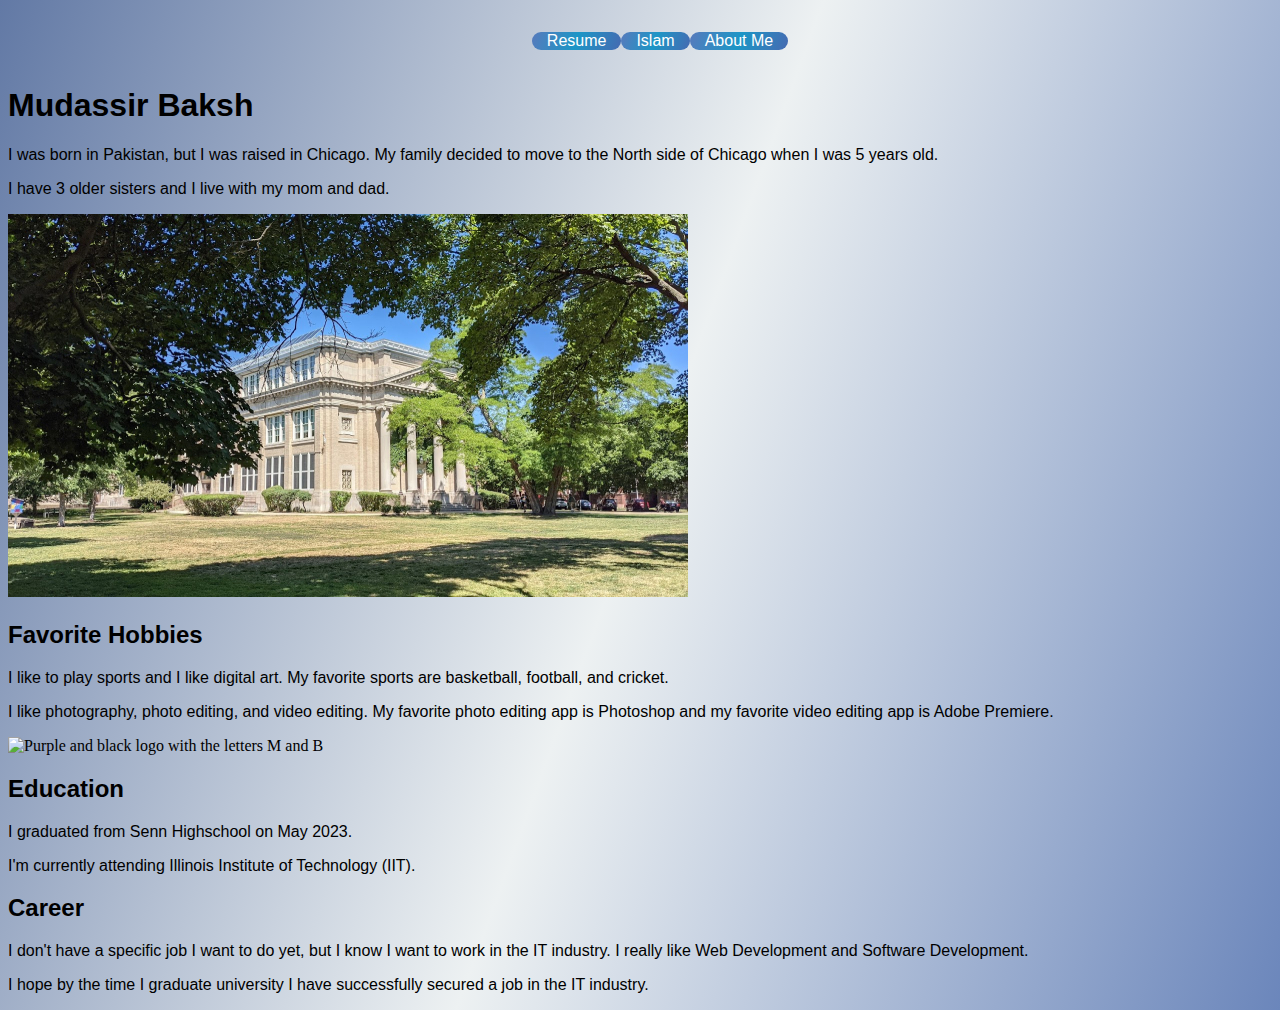
==== aboutme.html @ e6018a19 "aboutme.html" ====
<!DOCTYPE html>
<html lang="en">
  <head>
    <meta charset="utf-8">
    <title>About Me</title>
  </head>
  <body>
    <header>
      <nav>
        <ul>
          <li><a href="index.html">Resume</a></li>
          <li><a href="islam.html">Islam</a></li>
          <li><a href="aboutme.html">About Me</a></li>
          <link rel="stylesheet" href="style.css">
        </ul>
      </nav>
    </header>
    <section>
      <div class="box">
        <h1 class="heading">Mudassir Baksh</h1>
        <p class="text">I was born in Pakistan, but I was raised in Chicago. My family decided to move to the North side of Chicago when I was 5 years old.</p>
        <p class="text">I have 3 older sisters and I live with my mom and dad.</p>
        <img src="images/senn.jpg" alt="Front lawn of Senn Highschool in daylight" class="senn">
      </div>
      <div class="box">
        <h2 class="heading">Favorite Hobbies</h2>
        <p class="text"> I like to play sports and I like digital art. My favorite sports are basketball, football, and cricket.</p> 
        <p class="text">I like photography, photo editing, and video editing. My favorite photo editing app is Photoshop and my favorite video editing app is Adobe Premiere.</p>
        <img src="images/logo.gif" alt="Purple and black logo with the letters M and B" class="logo">
      </div>
      <div class="box">
        <h2 class="heading">Education</h2>
        <p class="text">I graduated from Senn Highschool on May 2023.</p>
        <p class="text">I'm currently attending Illinois Institute of Technology (IIT).</p>
      </div>
      <div class="box">
        <h2 class="heading">Career</h2>
        <p class="text">I don't have a specific job I want to do yet, but I know I want to work in the IT industry. I really like Web Development and Software Development.</p>
        <p class="text">I hope by the time I graduate university I have successfully secured a job in the IT industry.</p>
      </div>
    </section>
  </body>
</html>
---- style.css ----
body {
    background: linear-gradient(110deg, #6279a5, #edf1f2, #6b86bb);;
}
h1, h2, h3 {
    font-family: 'Trebuchet MS', 'Lucida Sans Unicode', 'Lucida Grande', 'Lucida Sans', Arial, sans-serif;
}
li, p {
    list-style-type: none;
    font-family: 'Trebuchet MS', 'Lucida Sans Unicode', 'Lucida Grande', 'Lucida Sans', Arial, sans-serif;
}
nav ul li {
    list-style-type: none;
    background: linear-gradient(110deg, #577abc, #1d96c6, #466ab1);;
    float: right;
    border-radius: 20px;
}
nav ul li a{
    text-decoration: none;
    padding: 6px 15px;
    color: white
}
nav ul li a:hover{
    background-color: white;
    color: black;
}
nav ul{
    display: flex;
    justify-content: center;
    align-items: center;
    height: 50px;
}
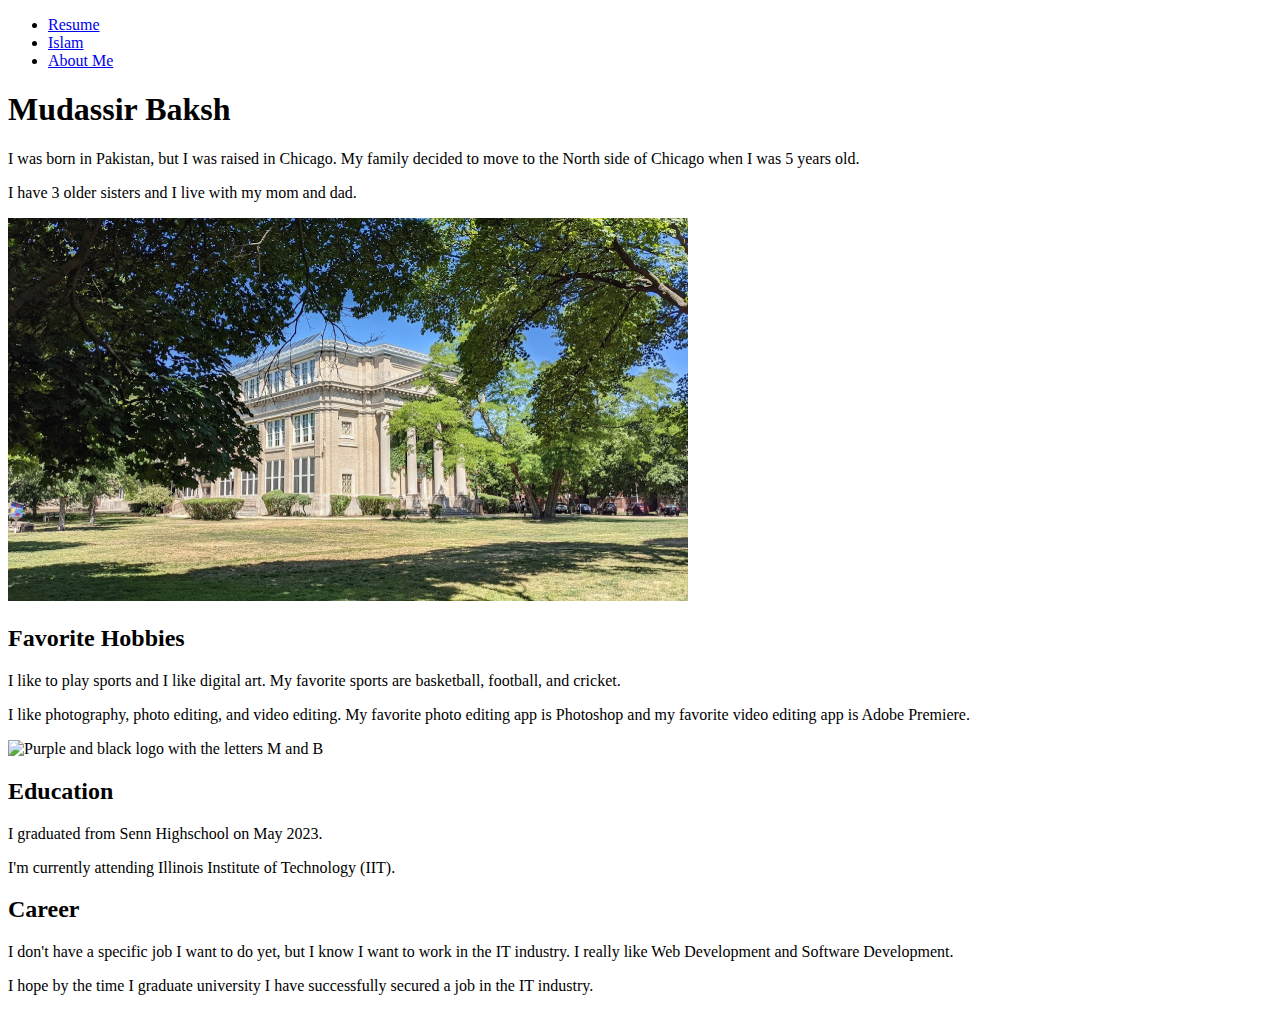
==== commit 79128acf: "html" ====
--- a/aboutme.html
+++ b/aboutme.html
@@ -11,29 +11,29 @@
           <li><a href="index.html">Resume</a></li>
           <li><a href="islam.html">Islam</a></li>
           <li><a href="aboutme.html">About Me</a></li>
-          <link rel="stylesheet" href="style.css">
+          <link rel="stylesheet" href="aboutme.css">
         </ul>
       </nav>
     </header>
     <section>
-      <div class="box">
+      <div>
         <h1 class="heading">Mudassir Baksh</h1>
         <p class="text">I was born in Pakistan, but I was raised in Chicago. My family decided to move to the North side of Chicago when I was 5 years old.</p>
         <p class="text">I have 3 older sisters and I live with my mom and dad.</p>
         <img src="images/senn.jpg" alt="Front lawn of Senn Highschool in daylight" class="senn">
       </div>
-      <div class="box">
+      <div>
         <h2 class="heading">Favorite Hobbies</h2>
         <p class="text"> I like to play sports and I like digital art. My favorite sports are basketball, football, and cricket.</p> 
         <p class="text">I like photography, photo editing, and video editing. My favorite photo editing app is Photoshop and my favorite video editing app is Adobe Premiere.</p>
         <img src="images/logo.gif" alt="Purple and black logo with the letters M and B" class="logo">
       </div>
-      <div class="box">
+      <div>
         <h2 class="heading">Education</h2>
         <p class="text">I graduated from Senn Highschool on May 2023.</p>
         <p class="text">I'm currently attending Illinois Institute of Technology (IIT).</p>
       </div>
-      <div class="box">
+      <div>
         <h2 class="heading">Career</h2>
         <p class="text">I don't have a specific job I want to do yet, but I know I want to work in the IT industry. I really like Web Development and Software Development.</p>
         <p class="text">I hope by the time I graduate university I have successfully secured a job in the IT industry.</p>
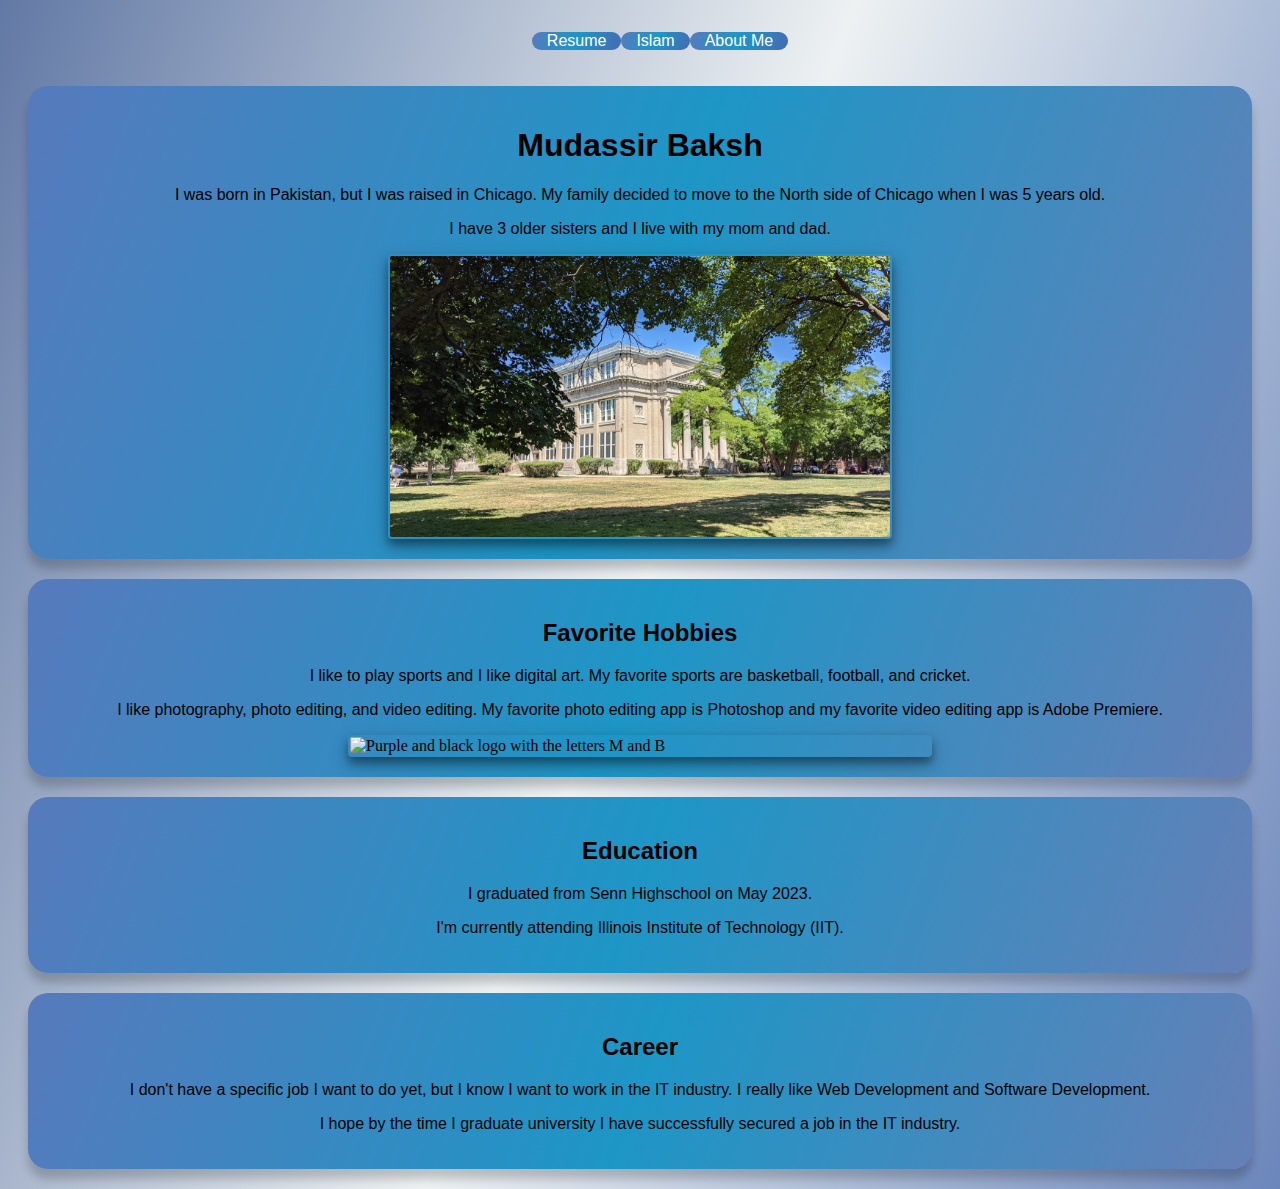
==== commit 6c2b80cd: "aboutme.html" ====
--- a/aboutme.html
+++ b/aboutme.html
@@ -17,26 +17,26 @@
     </header>
     <section>
       <div>
-        <h1 class="heading">Mudassir Baksh</h1>
-        <p class="text">I was born in Pakistan, but I was raised in Chicago. My family decided to move to the North side of Chicago when I was 5 years old.</p>
-        <p class="text">I have 3 older sisters and I live with my mom and dad.</p>
+        <h1>Mudassir Baksh</h1>
+        <p>I was born in Pakistan, but I was raised in Chicago. My family decided to move to the North side of Chicago when I was 5 years old.</p>
+        <p>I have 3 older sisters and I live with my mom and dad.</p>
         <img src="images/senn.jpg" alt="Front lawn of Senn Highschool in daylight" class="senn">
       </div>
       <div>
-        <h2 class="heading">Favorite Hobbies</h2>
-        <p class="text"> I like to play sports and I like digital art. My favorite sports are basketball, football, and cricket.</p> 
-        <p class="text">I like photography, photo editing, and video editing. My favorite photo editing app is Photoshop and my favorite video editing app is Adobe Premiere.</p>
+        <h2>Favorite Hobbies</h2>
+        <p> I like to play sports and I like digital art. My favorite sports are basketball, football, and cricket.</p> 
+        <p>I like photography, photo editing, and video editing. My favorite photo editing app is Photoshop and my favorite video editing app is Adobe Premiere.</p>
         <img src="images/logo.gif" alt="Purple and black logo with the letters M and B" class="logo">
       </div>
       <div>
-        <h2 class="heading">Education</h2>
-        <p class="text">I graduated from Senn Highschool on May 2023.</p>
-        <p class="text">I'm currently attending Illinois Institute of Technology (IIT).</p>
+        <h2>Education</h2>
+        <p>I graduated from Senn Highschool on May 2023.</p>
+        <p>I'm currently attending Illinois Institute of Technology (IIT).</p>
       </div>
       <div>
-        <h2 class="heading">Career</h2>
-        <p class="text">I don't have a specific job I want to do yet, but I know I want to work in the IT industry. I really like Web Development and Software Development.</p>
-        <p class="text">I hope by the time I graduate university I have successfully secured a job in the IT industry.</p>
+        <h2>Career</h2>
+        <p >I don't have a specific job I want to do yet, but I know I want to work in the IT industry. I really like Web Development and Software Development.</p>
+        <p>I hope by the time I graduate university I have successfully secured a job in the IT industry.</p>
       </div>
     </section>
   </body>
--- a/aboutme.css
+++ b/aboutme.css
@@ -0,0 +1,77 @@
+body {
+    background: linear-gradient(110deg, #6279a5, #edf1f2, #6b86bb);;
+}
+h1, h2, h3 {
+    font-family: 'Trebuchet MS', 'Lucida Sans Unicode', 'Lucida Grande', 'Lucida Sans', Arial, sans-serif;
+    text-align: center;
+}
+li, p {
+    list-style-type: none;
+    font-family: 'Trebuchet MS', 'Lucida Sans Unicode', 'Lucida Grande', 'Lucida Sans', Arial, sans-serif;
+}
+nav ul li {
+    list-style-type: none;
+    background: linear-gradient(110deg, #577abc, #1d96c6, #466ab1);;
+    float: right;
+    border-radius: 20px;
+}
+nav ul li a{
+    text-decoration: none;
+    padding: 6px 15px;
+    color: white
+}
+nav ul li a:hover{
+    background-color: white;
+    color: black;
+    border-radius: 20px;
+}
+nav ul{
+    display: flex;
+    justify-content: center;
+    align-items: center;
+    height: 50px;
+}
+
+p {
+    text-align: center;
+}
+
+div {
+    margin: 20px;
+    background: linear-gradient(110deg, #577abc, #1d96c6, #6580b7);;
+    padding: 20px;
+    border-radius: 20px;
+    box-shadow: 0px 10px 10px rgba(0, 0, 0.0, 0.2);
+}
+
+.senn {
+    border-radius: 4px;
+    padding: 2px;
+    width: 500px;
+    height: 300;
+    box-shadow: 0 6px 10px 0 rgba(0, 0, 0, 0.4), 0 8px 22px 0 rgba(0, 0, 0, 0.19);
+    transition: transform 0.3s;
+    display: block;
+    margin: 0 auto;
+
+}
+
+.logo {
+    border-radius: 4px;
+    padding: 2px;
+    width: 580px;
+    height: 400;
+    box-shadow: 0 6px 10px 0 rgba(0, 0, 0, 0.4), 0 8px 22px 0 rgba(0, 0, 0, 0.19);
+    transition: transform 0.3s;
+    display: block;
+    margin: 0 auto;
+
+}
+
+.senn:hover {
+    transform: scale(1.1);
+}
+
+.logo:hover {
+    transform: scale(1.1);
+}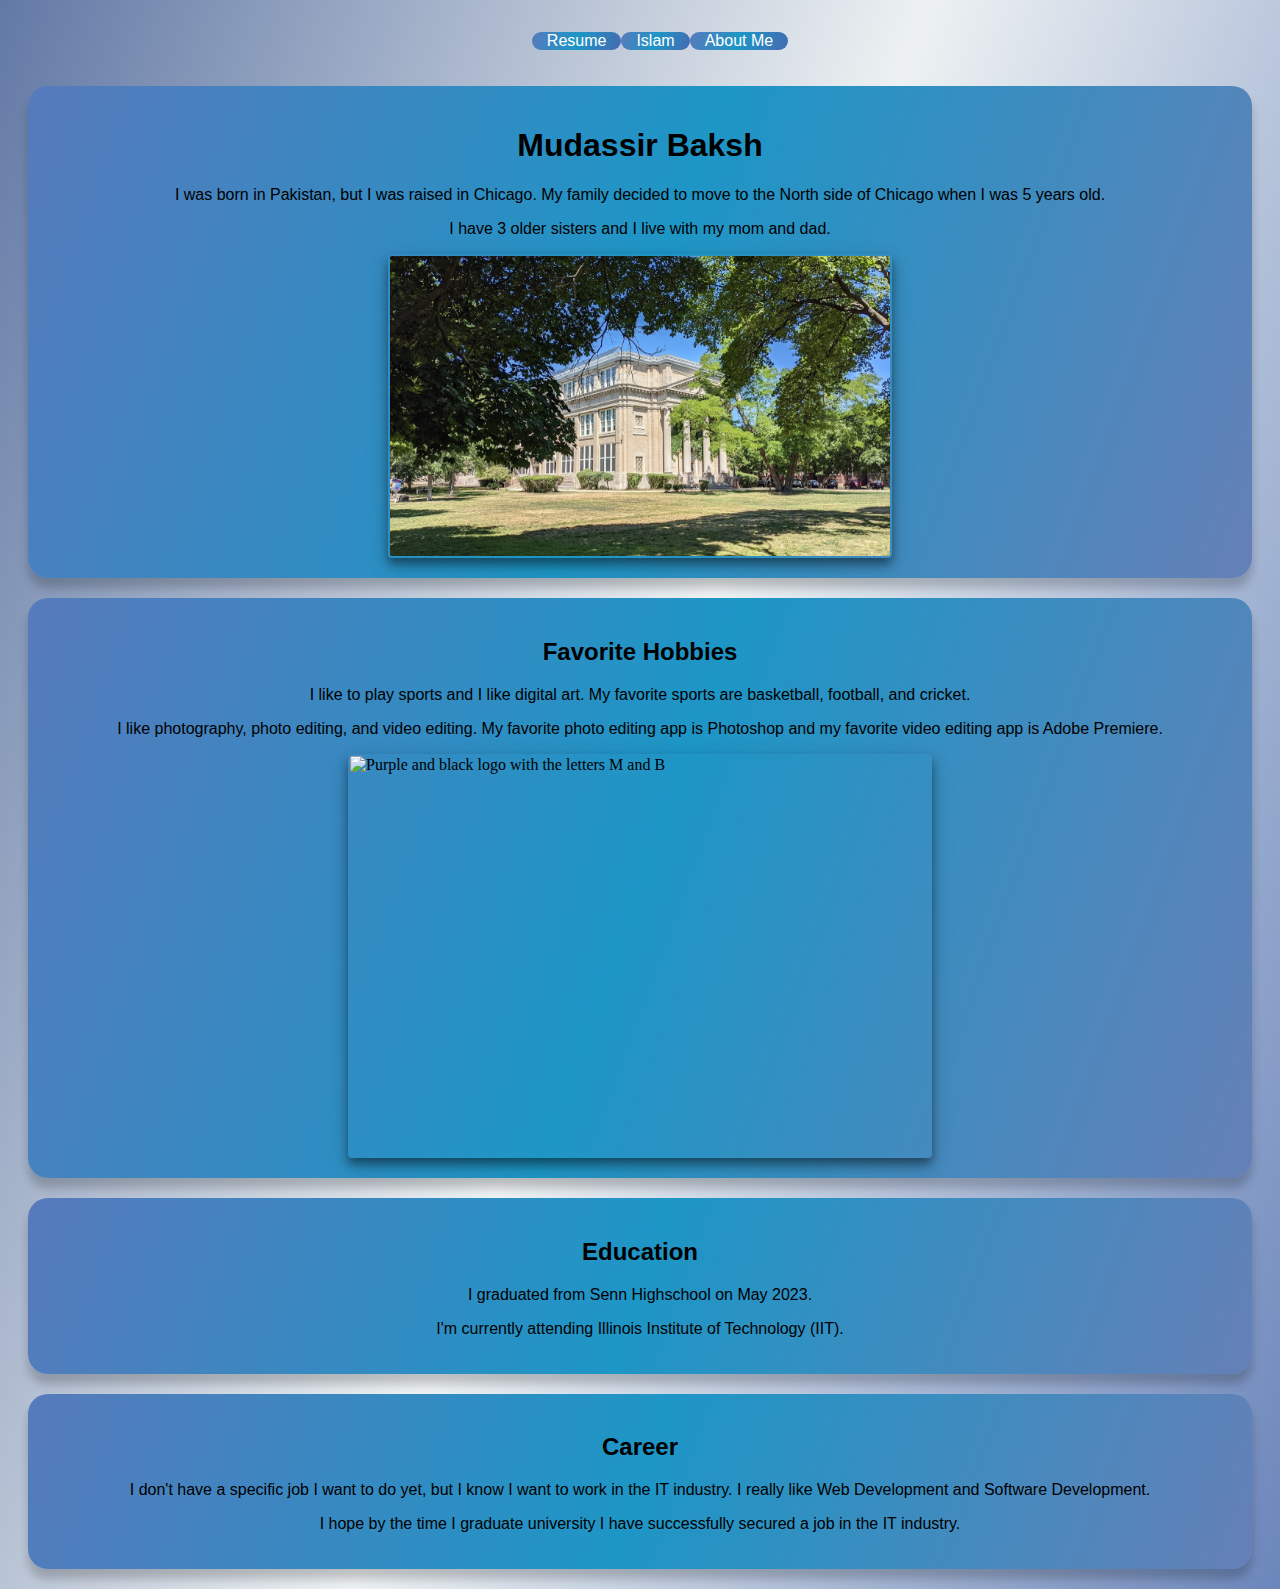
==== commit d59ba4aa: "css file location" ====
--- a/aboutme.html
+++ b/aboutme.html
@@ -3,6 +3,7 @@
   <head>
     <meta charset="utf-8">
     <title>About Me</title>
+    <link rel="stylesheet" href="aboutme.css">
   </head>
   <body>
     <header>
@@ -11,7 +12,6 @@
           <li><a href="index.html">Resume</a></li>
           <li><a href="islam.html">Islam</a></li>
           <li><a href="aboutme.html">About Me</a></li>
-          <link rel="stylesheet" href="aboutme.css">
         </ul>
       </nav>
     </header>
--- a/aboutme.css
+++ b/aboutme.css
@@ -48,7 +48,7 @@
     border-radius: 4px;
     padding: 2px;
     width: 500px;
-    height: 300;
+    height: 300px;
     box-shadow: 0 6px 10px 0 rgba(0, 0, 0, 0.4), 0 8px 22px 0 rgba(0, 0, 0, 0.19);
     transition: transform 0.3s;
     display: block;
@@ -60,7 +60,7 @@
     border-radius: 4px;
     padding: 2px;
     width: 580px;
-    height: 400;
+    height: 400px;
     box-shadow: 0 6px 10px 0 rgba(0, 0, 0, 0.4), 0 8px 22px 0 rgba(0, 0, 0, 0.19);
     transition: transform 0.3s;
     display: block;
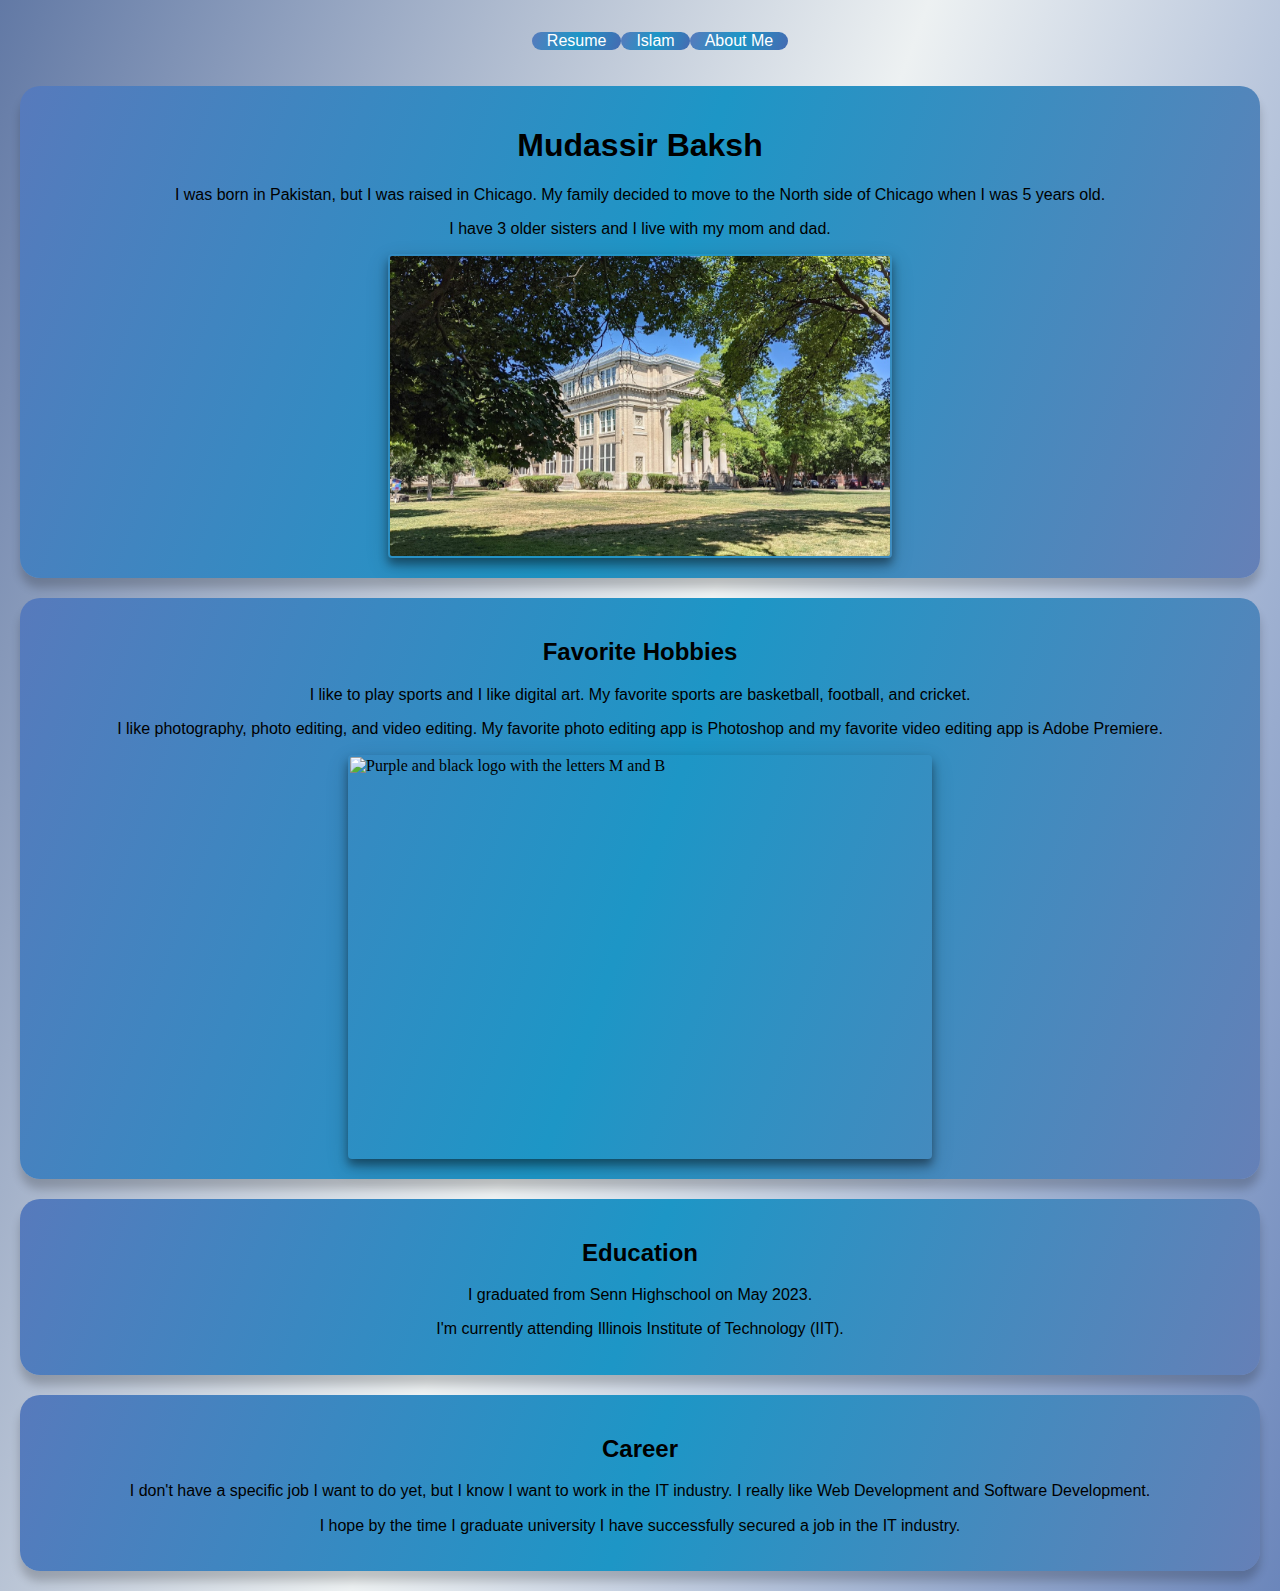
==== commit 3f6bd877: "css rest link" ====
--- a/aboutme.html
+++ b/aboutme.html
@@ -3,7 +3,8 @@
   <head>
     <meta charset="utf-8">
     <title>About Me</title>
-    <link rel="stylesheet" href="aboutme.css">
+    <link rel="stylesheet" href="css/normalize.css">
+    <link rel="stylesheet" href="css/aboutme.css">
   </head>
   <body>
     <header>
--- a/css/aboutme.css
+++ b/css/aboutme.css
@@ -0,0 +1,81 @@
+body {
+    background: linear-gradient(110deg, #6279a5, #edf1f2, #6b86bb);
+  }
+  
+  h1, h2, h3 {
+    font-family: 'Trebuchet MS', 'Lucida Sans Unicode', 'Lucida Grande', 'Lucida Sans', Arial, sans-serif;
+    text-align: center;
+  }
+  
+  li, p {
+    list-style-type: none;
+    font-family: 'Trebuchet MS', 'Lucida Sans Unicode', 'Lucida Grande', 'Lucida Sans', Arial, sans-serif;
+  }
+  
+  nav ul li {
+    list-style-type: none;
+    background: linear-gradient(110deg, #577abc, #1d96c6, #466ab1);
+    float: right;
+    border-radius: 20px;
+  }
+  
+  nav ul li a {
+    text-decoration: none;
+    padding: 6px 15px;
+    color: white;
+  }
+  
+  nav ul li a:hover {
+    background-color: white;
+    color: black;
+    border-radius: 20px;
+  }
+  
+  nav ul {
+    display: flex;
+    justify-content: center;
+    align-items: center;
+    height: 50px;
+  }
+  
+  p {
+    text-align: center;
+  }
+  
+  div {
+    margin: 20px;
+    background: linear-gradient(110deg, #577abc, #1d96c6, #6580b7);
+    padding: 20px;
+    border-radius: 20px;
+    box-shadow: 0px 10px 10px rgba(0, 0, 0.0, 0.2);
+  }
+  
+  .senn {
+    border-radius: 4px;
+    padding: 2px;
+    width: 500px;
+    height: 300px;
+    box-shadow: 0 6px 10px 0 rgba(0, 0, 0, 0.4), 0 8px 22px 0 rgba(0, 0, 0, 0.19);
+    transition: transform 0.3s;
+    display: block;
+    margin: 0 auto;
+  }
+  
+  .logo {
+    border-radius: 4px;
+    padding: 2px;
+    width: 580px;
+    height: 400px;
+    box-shadow: 0 6px 10px 0 rgba(0, 0, 0, 0.4), 0 8px 22px 0 rgba(0, 0, 0, 0.19);
+    transition: transform 0.3s;
+    display: block;
+    margin: 0 auto;
+  }
+  
+  .senn:hover {
+    transform: scale(1.1);
+  }
+  
+  .logo:hover {
+    transform: scale(1.1);
+  }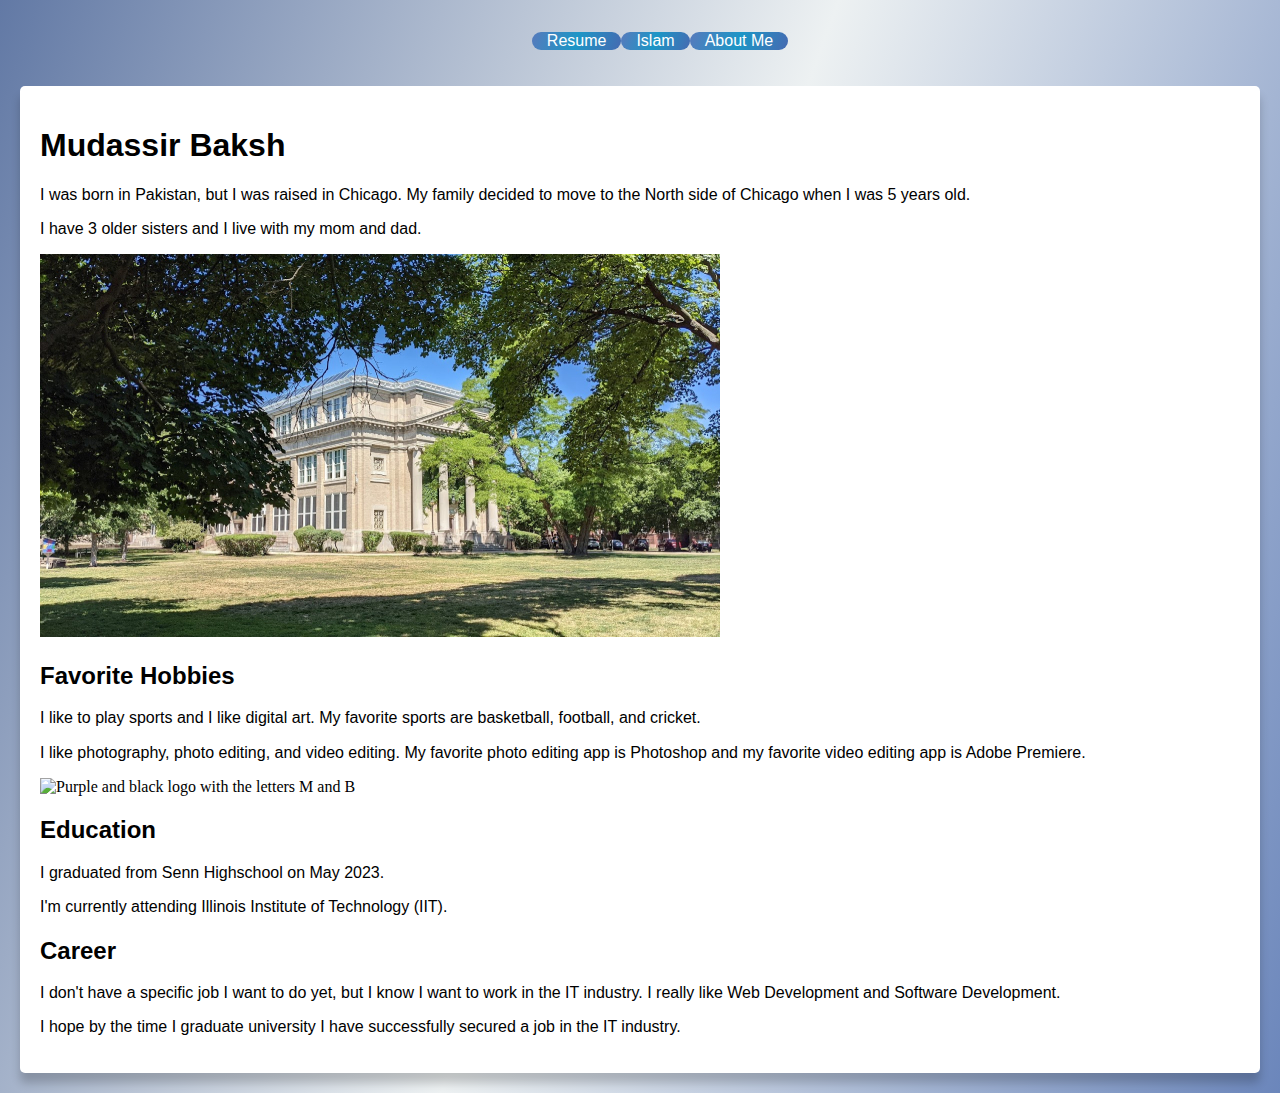
==== commit 5124d43c: "css" ====
--- a/aboutme.html
+++ b/aboutme.html
@@ -4,7 +4,7 @@
     <meta charset="utf-8">
     <title>About Me</title>
     <link rel="stylesheet" href="css/normalize.css">
-    <link rel="stylesheet" href="css/aboutme.css">
+    <link rel="stylesheet" href="css/index.css">
   </head>
   <body>
     <header>
@@ -17,24 +17,24 @@
       </nav>
     </header>
     <section>
-      <div>
+      <div class="blue2">
         <h1>Mudassir Baksh</h1>
         <p>I was born in Pakistan, but I was raised in Chicago. My family decided to move to the North side of Chicago when I was 5 years old.</p>
         <p>I have 3 older sisters and I live with my mom and dad.</p>
-        <img src="images/senn.jpg" alt="Front lawn of Senn Highschool in daylight" class="senn">
+        <img src="images/senn.jpg" alt="Front lawn of Senn Highschool in daylight" id="senn">
       </div>
-      <div>
+      <div class="blue2">
         <h2>Favorite Hobbies</h2>
         <p> I like to play sports and I like digital art. My favorite sports are basketball, football, and cricket.</p> 
         <p>I like photography, photo editing, and video editing. My favorite photo editing app is Photoshop and my favorite video editing app is Adobe Premiere.</p>
-        <img src="images/logo.gif" alt="Purple and black logo with the letters M and B" class="logo">
+        <img src="images/logo.gif" alt="Purple and black logo with the letters M and B" id="logo">
       </div>
-      <div>
+      <div class="blue2">
         <h2>Education</h2>
         <p>I graduated from Senn Highschool on May 2023.</p>
         <p>I'm currently attending Illinois Institute of Technology (IIT).</p>
       </div>
-      <div>
+      <div class="blue2">
         <h2>Career</h2>
         <p >I don't have a specific job I want to do yet, but I know I want to work in the IT industry. I really like Web Development and Software Development.</p>
         <p>I hope by the time I graduate university I have successfully secured a job in the IT industry.</p>
--- a/css/index.css
+++ b/css/index.css
@@ -0,0 +1,46 @@
+body {
+    background: linear-gradient(110deg, #6279a5, #edf1f2, #6b86bb);
+  }
+  
+  h1, h2, h3 {
+    font-family: 'Trebuchet MS', 'Lucida Sans Unicode', 'Lucida Grande', 'Lucida Sans', Arial, sans-serif;
+  }
+  
+  li, p {
+    list-style-type: none;
+    font-family: 'Trebuchet MS', 'Lucida Sans Unicode', 'Lucida Grande', 'Lucida Sans', Arial, sans-serif;
+  }
+  
+  nav ul li {
+    list-style-type: none;
+    background: linear-gradient(110deg, #577abc, #1d96c6, #466ab1);
+    float: right;
+    border-radius: 20px;
+  }
+  
+  nav ul li a {
+    text-decoration: none;
+    padding: 6px 15px;
+    color: white;
+  }
+  
+  nav ul li a:hover {
+    background-color: white;
+    color: black;
+    border-radius: 20px;
+  }
+  
+  nav ul {
+    display: flex;
+    justify-content: center;
+    align-items: center;
+    height: 50px;
+  }
+  
+  section {
+    margin: 20px;
+    background-color: #fff;
+    padding: 20px;
+    border-radius: 5px;
+    box-shadow: 0px 10px 10px rgba(0, 0, 0.0, 0.2);
+  }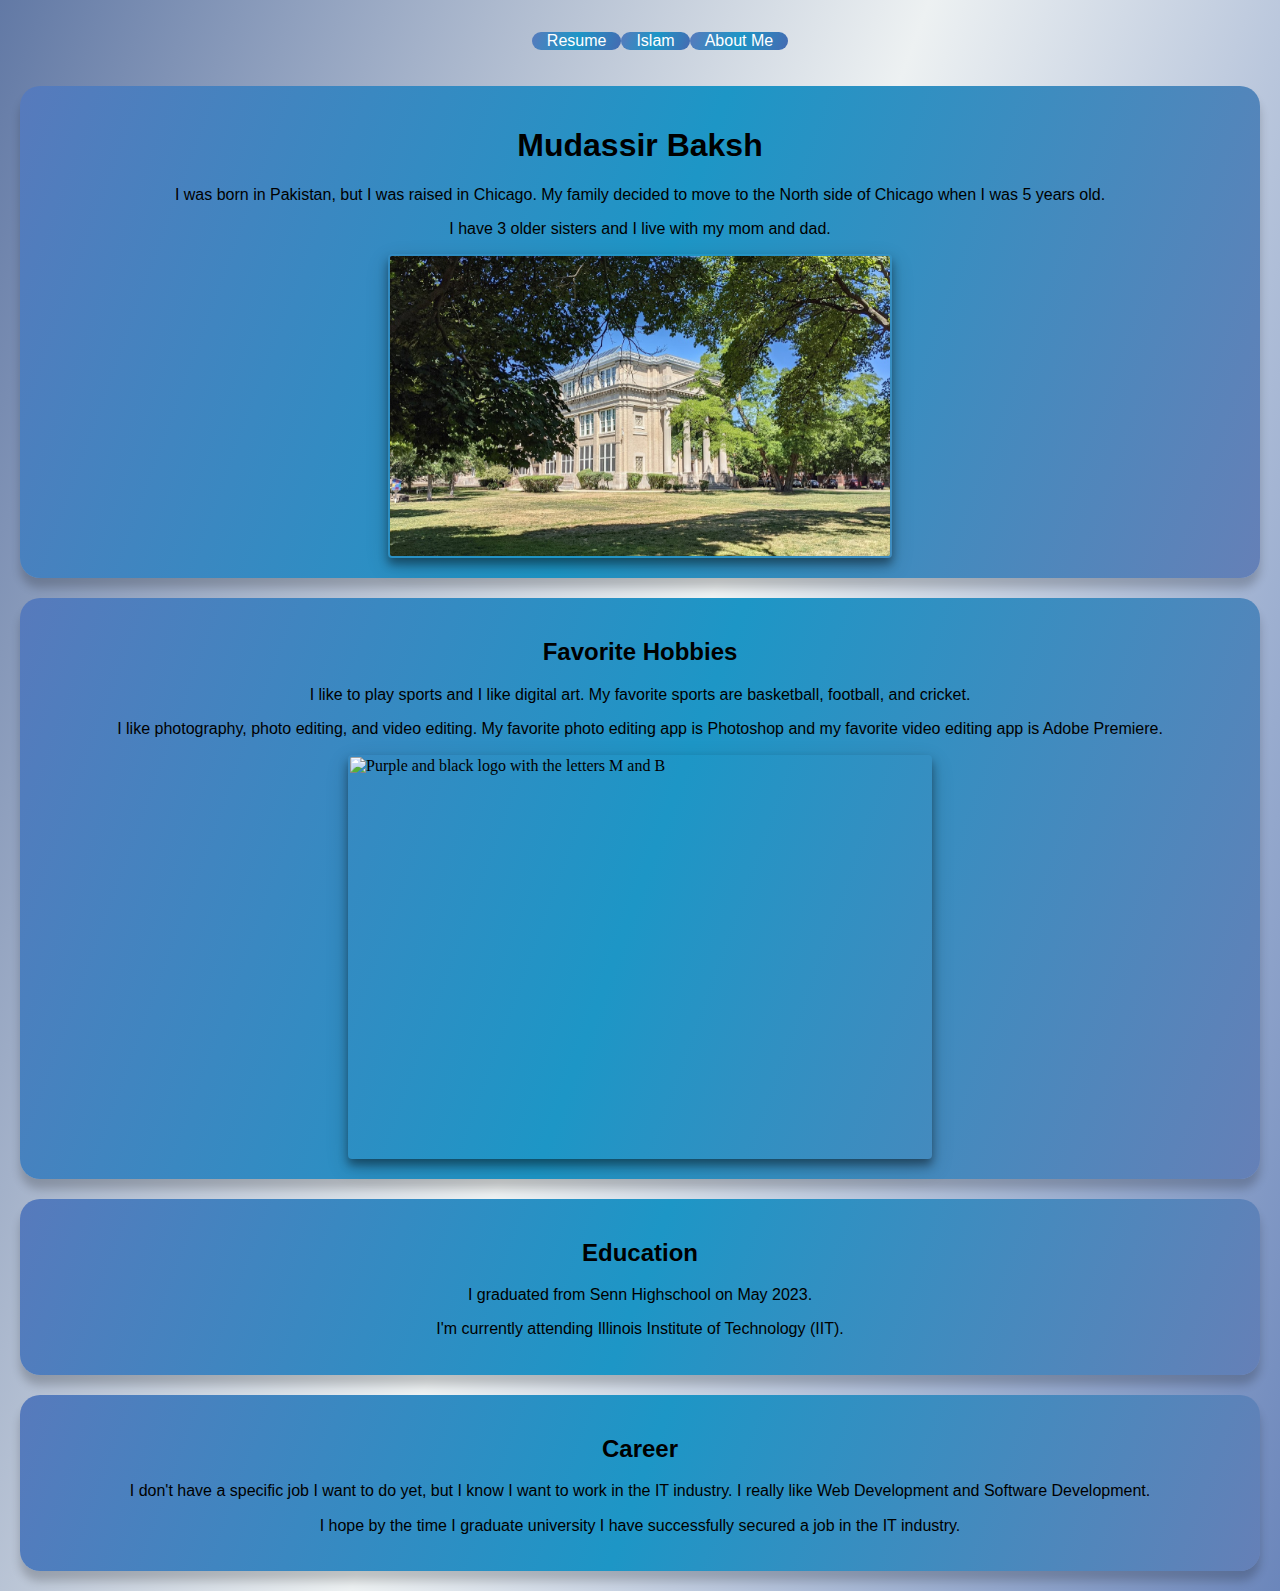
==== commit 34eb689f: "css" ====
--- a/aboutme.html
+++ b/aboutme.html
@@ -3,8 +3,8 @@
   <head>
     <meta charset="utf-8">
     <title>About Me</title>
-    <link rel="stylesheet" href="css/normalize.css">
-    <link rel="stylesheet" href="css/index.css">
+    <link rel="stylesheet" href="css/reset.css">
+    <link rel="stylesheet" href="css/style.css">
   </head>
   <body>
     <header>
--- a/css/style.css
+++ b/css/style.css
@@ -0,0 +1,151 @@
+body {
+  background: linear-gradient(110deg, #6279a5, #edf1f2, #6b86bb);
+}
+
+h1, h2 {
+  font-family: 'Trebuchet MS', 'Lucida Sans Unicode', 'Lucida Grande', 'Lucida Sans', Arial, sans-serif;
+  text-align: center;
+}
+
+.resume h1, .resume h2 {
+  text-align: left;
+}
+
+.resume p, .resume ul li {
+  text-align: left;
+}
+
+li, p {
+  list-style-type: none;
+  font-family: 'Trebuchet MS', 'Lucida Sans Unicode', 'Lucida Grande', 'Lucida Sans', Arial, sans-serif;
+  text-align: center;
+}
+
+nav ul li {
+  list-style-type: none;
+  background: linear-gradient(110deg, #577abc, #1d96c6, #466ab1);
+  float: right;
+  border-radius: 20px;
+}
+
+nav ul li a {
+  text-decoration: none;
+  padding: 6px 15px;
+  color: white;
+}
+
+nav ul li a:hover {
+  background-color: white;
+  color: black;
+  border-radius: 20px;
+}
+
+nav ul {
+  display: flex;
+  justify-content: center;
+  align-items: center;
+  height: 50px;
+}
+
+.white {
+  margin: 20px;
+  background-color: #fff;
+  padding: 20px;
+  border-radius: 5px;
+  box-shadow: 0px 10px 10px rgba(0, 0, 0.0, 0.2);
+}
+
+.blue {
+  margin: 20px;
+  background: linear-gradient(110deg, #577abc, #1d96c6, #6580b7);
+  padding: 20px;
+  border-radius: 20px;
+  box-shadow: 0px 10px 10px rgba(0, 0, 0.0, 0.2);
+}
+
+.blue2 {
+  margin: 20px;
+  background: linear-gradient(110deg, #577abc, #1d96c6, #6580b7);
+  padding: 20px;
+  border-radius: 20px;
+  box-shadow: 0px 10px 10px rgba(0, 0, 0.0, 0.2);
+}
+
+#mecca {
+  border-radius: 4px;
+  padding: 2px;
+  width: 31.25em;
+  height: 18.75em;
+  box-shadow: 0 6px 10px 0 rgba(0, 0, 0, 0.4), 0 8px 22px 0 rgba(0, 0, 0, 0.19);
+  transition: transform 0.3s;
+  display: block;
+  margin: 0 auto;
+}
+
+#pilgrims {
+  border-radius: 4px;
+  padding: 2px;
+  width: 43.75em;
+  height: 25em;
+  box-shadow: 0 6px 10px 0 rgba(0, 0, 0, 0.4), 0 8px 22px 0 rgba(0, 0, 0, 0.19);
+  transition: transform 0.3s;
+  display: block;
+  margin: 0 auto;
+}
+
+iframe {
+  border-radius: 8px;
+  padding: .1em;
+  width: 25em;
+  height: 12.5em;
+  box-shadow: 0 6px 10px 0 rgba(0, 0, 0, 0.4), 0 8px 22px 0 rgba(0, 0, 0, 0.19);
+  transition: transform 0.3s;
+  display: block;
+  margin: 0 auto;
+}
+
+#mecca:hover {
+  transform: scale(1.1);
+}
+
+#pilgrims:hover {
+  transform: scale(1.1);
+}
+
+iframe:hover {
+  transform: scale(1.1);
+}
+
+p {
+  text-align: center;
+}
+
+#senn {
+  border-radius: 4px;
+  padding: 2px;
+  width: 31.25em;
+  height: 18.75em;
+  box-shadow: 0 6px 10px 0 rgba(0, 0, 0, 0.4), 0 8px 22px 0 rgba(0, 0, 0, 0.19);
+  transition: transform 0.3s;
+  display: block;
+  margin: 0 auto;
+}
+
+#logo {
+  border-radius: 4px;
+  padding: 2px;
+  width: 36.25em;
+  height: 25em;
+  box-shadow: 0 6px 10px 0 rgba(0, 0, 0, 0.4), 0 8px 22px 0 rgba(0, 0, 0, 0.19);
+  transition: transform 0.3s;
+  display: block;
+  margin: 0 auto;
+}
+
+#senn:hover {
+  transform: scale(1.1);
+}
+
+#logo:hover {
+  transform: scale(1.1);
+}